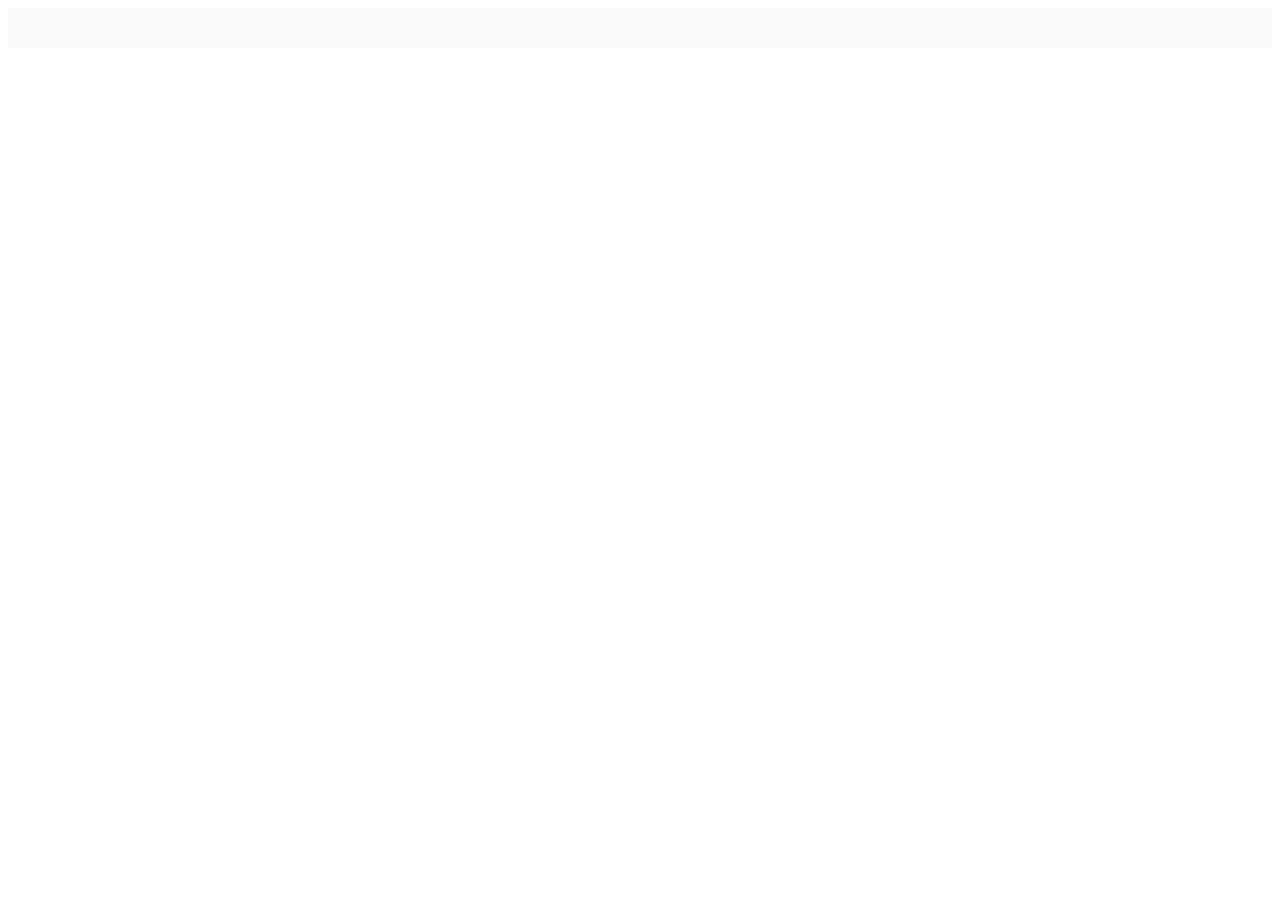
==== index.html @ 607874ed "Rename FAQ.html to index.html" ====
<!DOCTYPE html>
<html lang="en">
<head>
    <meta charset="UTF-8">
    <meta name="viewport" content="width=device-width, initial-scale=1.0">
    <title>FAQ - My Website</title>
    <link rel="stylesheet" href="FAQ.css">
</head>
<body>
    <header>
    </header>
    <main>
        
    </main>
</body>
</body>
</html>
---- FAQ.css ----
body{
    color: #030616;
    font-family: "Inter", sans-serif;
    line-height: 2;
}

header{
    background-color: #FFFFFF;
    text-align: center;
}

main{
    background-color: #F8FAFC;
    padding: 20px 27.5rem;
}

h1{
    font-weight: 600px;
    font-size: 2.25rem;
}
h2{
font-weight: 600px;
    font-size: 1.5rem;
}
p, li{
    font-weight: 400px;
    font-size: 1rem;
}

.link{
    color: #4E80EE;
}
.grassetto{
    font-weight: bold;
}

.divider{
    height: 1px;
    background-color: #D2D5DA;
    margin: 2rem 0;
}


@media (max-width: 1024px){
    main{
    padding: 20px 5rem;
}
}

@media (max-width: 640px){
    main{
    padding: 20px 0;
}
}
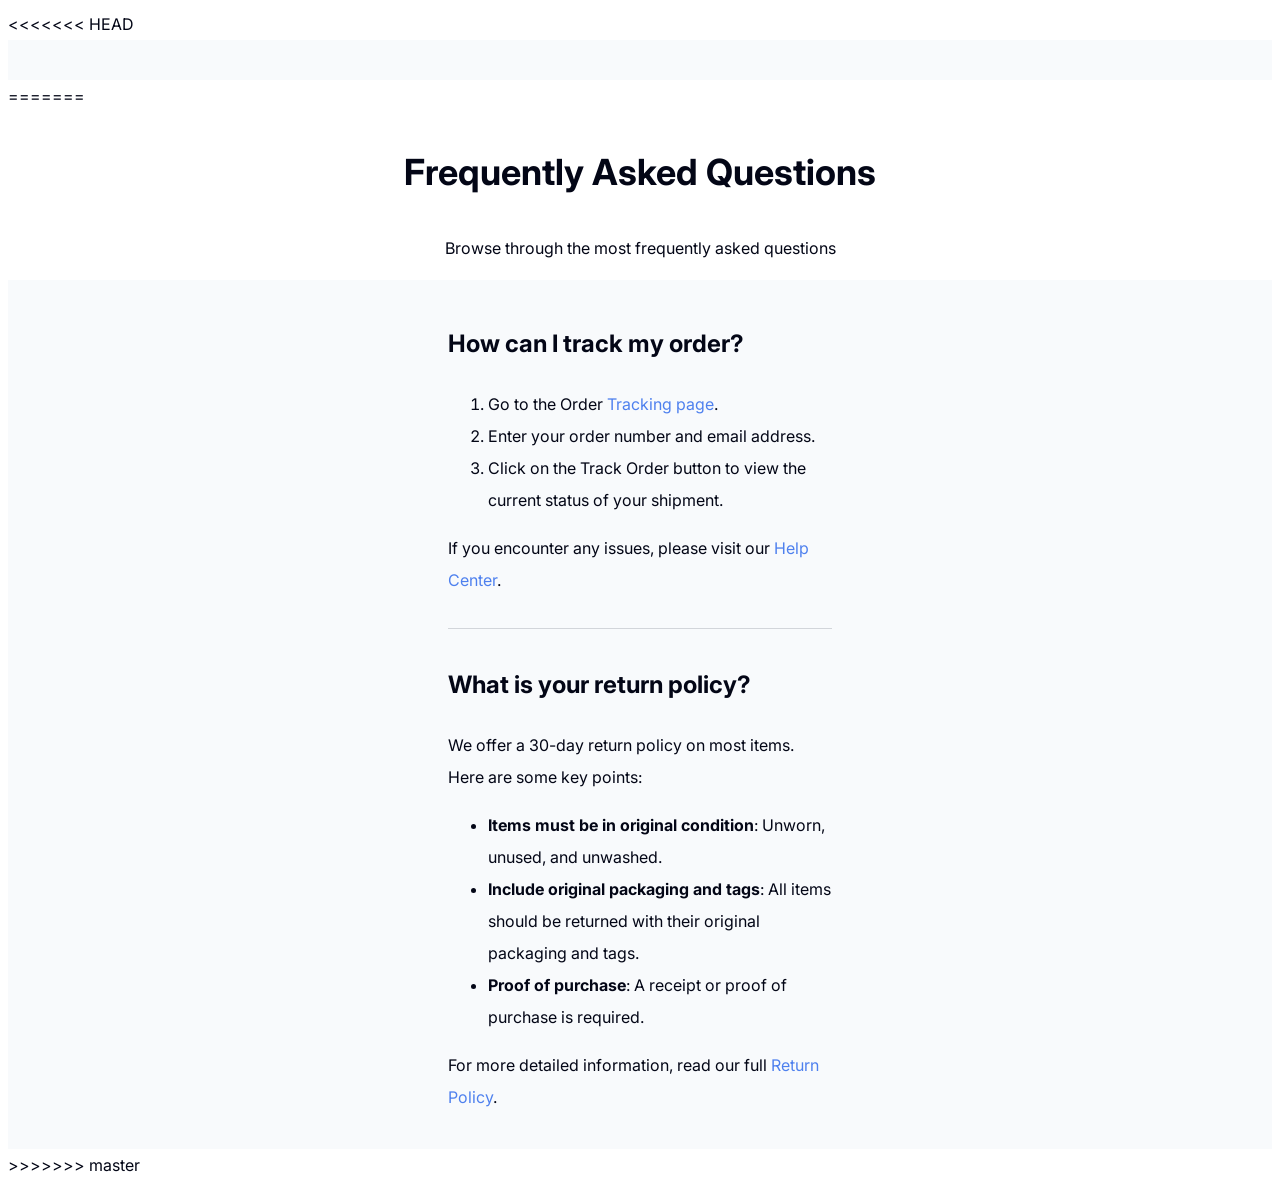
==== commit d8b3697c: "Merge branch 'main' of https://github.com/camillaferrari04-afk/FAQ" ====
--- a/index.html
+++ b/index.html
@@ -1,17 +1,62 @@
-<!DOCTYPE html>
-<html lang="en">
-<head>
-    <meta charset="UTF-8">
-    <meta name="viewport" content="width=device-width, initial-scale=1.0">
-    <title>FAQ - My Website</title>
-    <link rel="stylesheet" href="FAQ.css">
-</head>
-<body>
-    <header>
-    </header>
-    <main>
-        
-    </main>
-</body>
-</body>
-</html>
+<<<<<<< HEAD
+<!DOCTYPE html>
+<html lang="en">
+<head>
+    <meta charset="UTF-8">
+    <meta name="viewport" content="width=device-width, initial-scale=1.0">
+    <title>FAQ - My Website</title>
+    <link rel="stylesheet" href="FAQ.css">
+</head>
+<body>
+    <header>
+    </header>
+    <main>
+        
+    </main>
+</body>
+</body>
+=======
+<!DOCTYPE html>
+<html lang="en">
+<head>
+    <meta charset="UTF-8">
+    <meta name="viewport" content="width=device-width, initial-scale=1.0">
+    <link rel="icon" type="image/x-icon" href="./resources/favicon.ico">
+    <title>FAQ - My Website</title>
+    <link rel="stylesheet" href="FAQ.css">
+
+    <!-- Google Fonts: Inter -->
+    <link rel="preconnect" href="https://fonts.googleapis.com">
+    <link rel="preconnect" href="https://fonts.gstatic.com" crossorigin>
+    <link href="https://fonts.googleapis.com/css2?family=Inter:ital,opsz,wght@0,14..32,100..900;1,14..32,100..900&display=swap" rel="stylesheet">
+</head>
+<body>
+    <header>
+        <h1>Frequently Asked Questions</h1>
+        <p>Browse through the most frequently asked questions</p>
+    </header>
+    <main>
+        <section class="track">
+            <h2>How can I track my order?</h2>
+            <ol>
+                <li>Go to the Order <span class="link">Tracking page</span>.</li>
+                <li>Enter your order number and email address.</li>
+                <li>Click on the Track Order button to view the current status of your shipment.</li>
+            </ol>
+            <p>If you encounter any issues, please visit our <span class="link">Help Center</span>.</p>
+        </section>
+        <div class="divider"></div>
+        <section class="return">
+            <h2>What is your return policy?</h2>
+            <p>We offer a 30-day return policy on most items. Here are some key points:</p>
+            <ul>
+                <li><span class="grassetto">Items must be in original condition</span>: Unworn, unused, and unwashed.</li>
+                <li><span class="grassetto">Include original packaging and tags</span>: All items should be returned with their original packaging and tags.</li>
+                <li><span class="grassetto">Proof of purchase</span>: A receipt or proof of purchase is required.</li>
+            </ul>
+            <p>For more detailed information, read our full <span class="link">Return Policy</span>.</p>
+        </section>
+    </main>
+</body>
+>>>>>>> master
+</html>
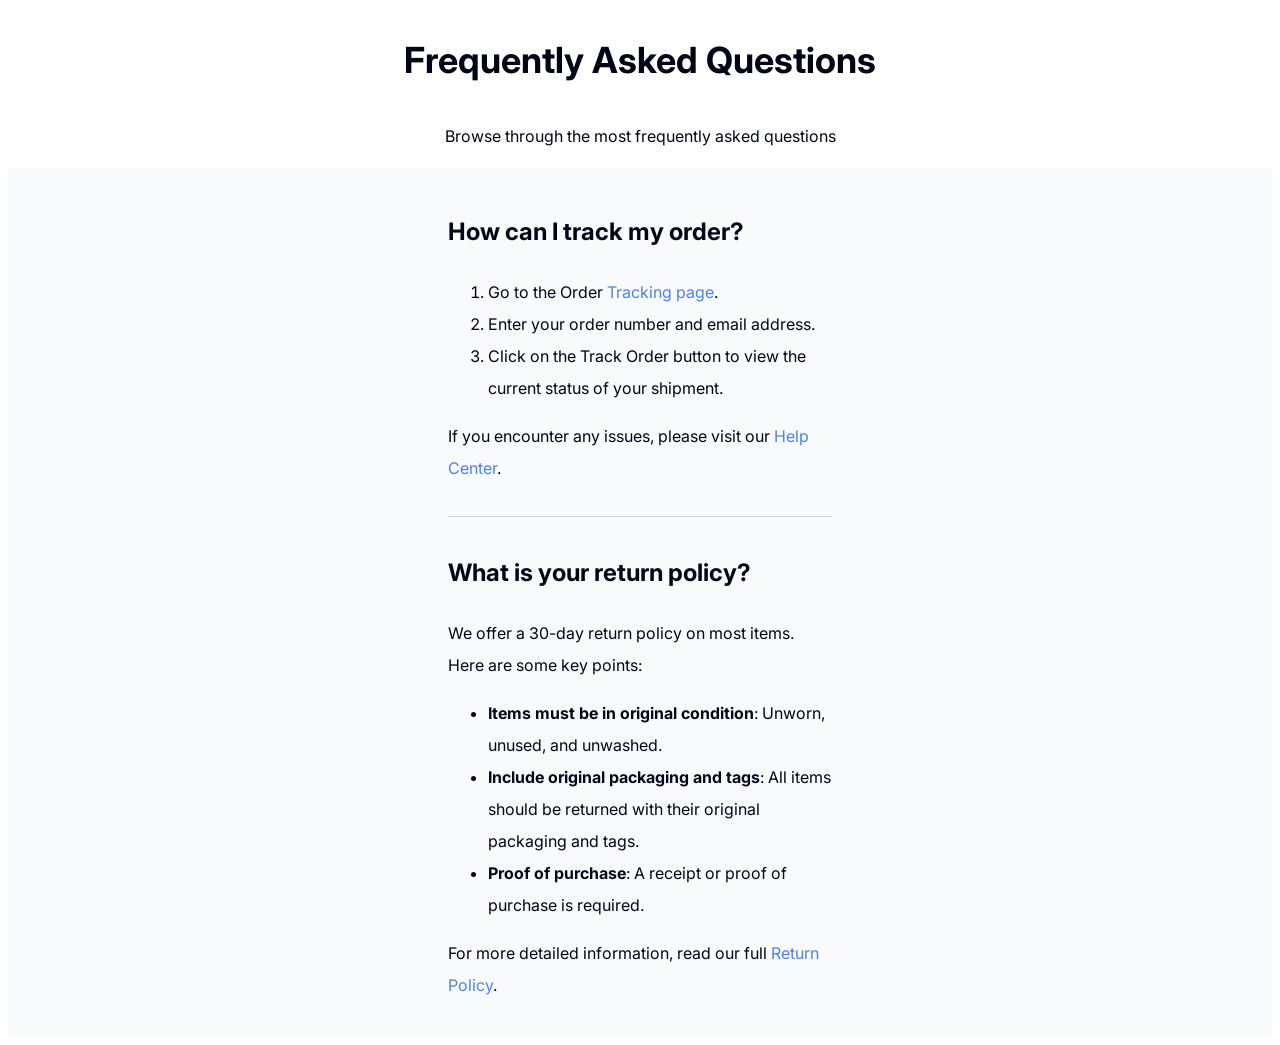
==== commit 5a3a93e1: "Change title" ====
--- a/index.html
+++ b/index.html
@@ -1,21 +1,3 @@
-<<<<<<< HEAD
-<!DOCTYPE html>
-<html lang="en">
-<head>
-    <meta charset="UTF-8">
-    <meta name="viewport" content="width=device-width, initial-scale=1.0">
-    <title>FAQ - My Website</title>
-    <link rel="stylesheet" href="FAQ.css">
-</head>
-<body>
-    <header>
-    </header>
-    <main>
-        
-    </main>
-</body>
-</body>
-=======
 <!DOCTYPE html>
 <html lang="en">
 <head>
@@ -58,5 +40,4 @@
         </section>
     </main>
 </body>
->>>>>>> master
 </html>
